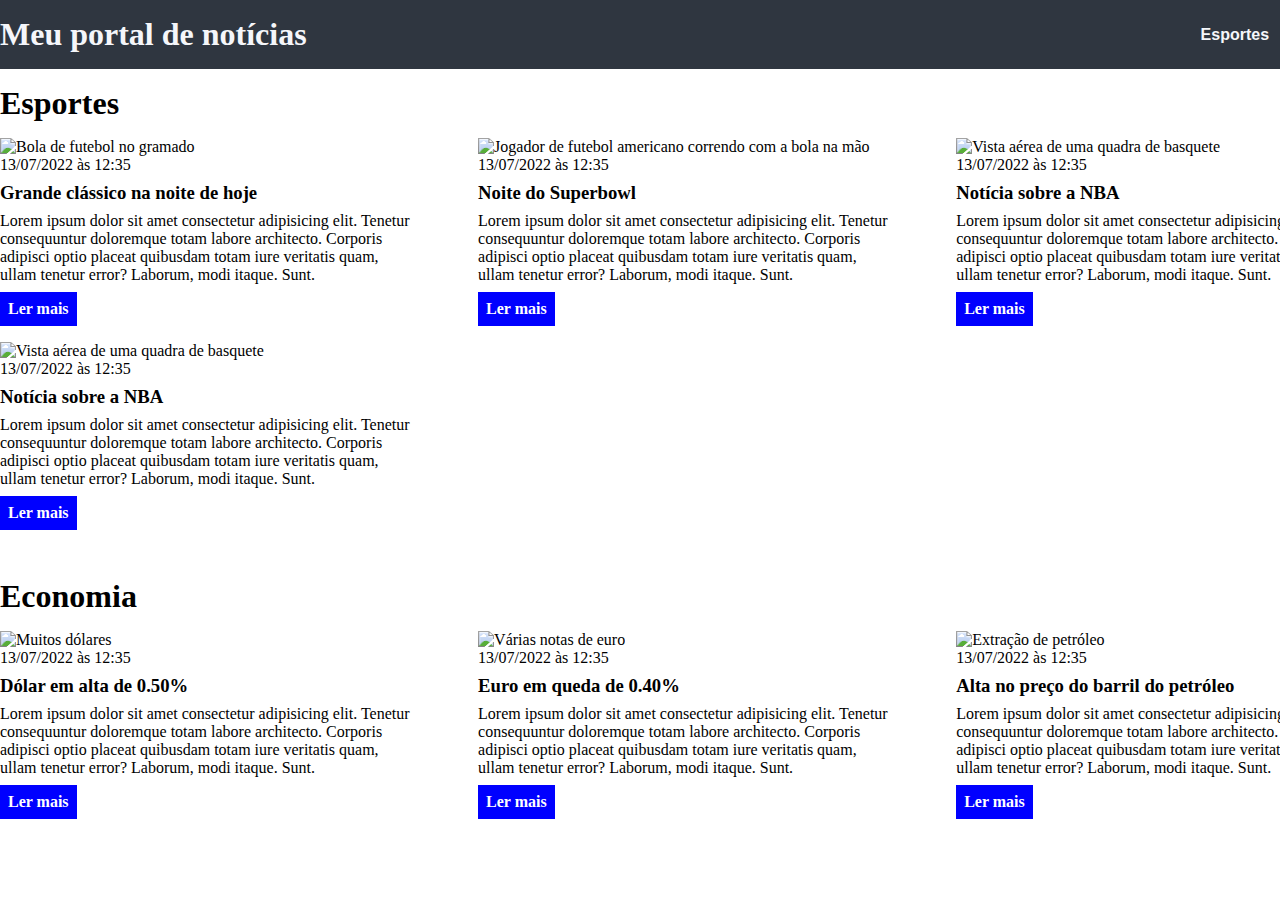
==== Index.html @ 69b90e9c "Adiconanado imganes+ mudanças nos files (inclusao de seçao e estilo de secao)" ====
<!DOCTYPE html>
<html lang="pt-BR">
<head>
    <meta charset="UTF-8">
    <meta http-equiv="X-UA-Compatible" content="IE=edge">
    <meta name="viewport" content="width=device-width, initial-scale=1.0">
    <title>Meu portal de notícias</title>
    <link rel="stylesheet" href="./main.css" />
</head>
<body>
    <header>
        <div class="container">
            <h1>Meu portal de notícias</h1>
        <nav>
            <ul>
                <li>
                    <a href="#sports" title="Ir para a seção de esportes">Esportes</a>
                </li>
                <li>
                    <a href="#economy" title="Ir para a seção de notícias">Economia</a>
                </li>
            </ul>
        </nav>
        </div>
    </header>
    <section id="Sports">
        <div class="container">
            <h2>Esportes</h2>
        <div class="articles">
            <article>
                <img src="./imagens/futebol.jpg" alt="Bola de futebol no gramado" />
                <header>
                    <time class="creation-date">13/07/2022 às 12:35</time>
                </header>
                <h3>Grande clássico na noite de hoje</h3>
                <p>
                    Lorem ipsum dolor sit amet consectetur adipisicing elit. Tenetur consequuntur doloremque totam labore architecto. Corporis adipisci optio placeat quibusdam totam iure veritatis quam, ullam tenetur error? Laborum, modi itaque. Sunt.
                </p>
                <a href="#" title="Leia a notícia completa">Ler mais</a>
            </article>
            <article>
                <img src="./imagens/futebol-americano.jpg" alt="Jogador de futebol americano correndo com a bola na mão" />
                <header>
                    <time>13/07/2022 às 12:35</time>
                </header>
                <h3>Noite do Superbowl</h3>
                <p>
                    Lorem ipsum dolor sit amet consectetur adipisicing elit. Tenetur consequuntur doloremque totam labore architecto. Corporis adipisci optio placeat quibusdam totam iure veritatis quam, ullam tenetur error? Laborum, modi itaque. Sunt.
                </p>
                <a href="#" title="Leia a notícia completa">Ler mais</a>
            </article>
            <article>
                <img src="./imagens/basquete.jpg" title="Vista aérea de uma quadra de basquete" />
                <header>
                    <time>13/07/2022 às 12:35</time>
                </header>
                <h3>Notícia sobre a NBA</h3>
                <p>
                    Lorem ipsum dolor sit amet consectetur adipisicing elit. Tenetur consequuntur doloremque totam labore architecto. Corporis adipisci optio placeat quibusdam totam iure veritatis quam, ullam tenetur error? Laborum, modi itaque. Sunt.
                </p>
                <a href="#" title="Leia a notícia completa">Ler mais</a>
            </article>
            <article>
                <img src="./imagens/basquete.jpg" title="Vista aérea de uma quadra de basquete" />
                <header>
                    <time>13/07/2022 às 12:35</time>
                </header>
                <h3>Notícia sobre a NBA</h3>
                <p>
                    Lorem ipsum dolor sit amet consectetur adipisicing elit. Tenetur consequuntur doloremque totam labore architecto. Corporis adipisci optio placeat quibusdam totam iure veritatis quam, ullam tenetur error? Laborum, modi itaque. Sunt.
                </p>
                <a href="#" title="Leia a notícia completa">Ler mais</a>
            </article>
        </div>
        </div>
    </section>
    <section id="Economy">
        <div class="container">
                <h2>Economia</h2>
            <div class="articles">
                <article>  
                    <img src="./imagens/dolares.jpg" alt="Muitos dólares" />
                    <header>
                        <time>13/07/2022 às 12:35</time>
                    </header>
                    <h3>Dólar em alta de 0.50%</h3>
                    <p>
                        Lorem ipsum dolor sit amet consectetur adipisicing elit. Tenetur consequuntur doloremque totam labore architecto. Corporis adipisci optio placeat quibusdam totam iure veritatis quam, ullam tenetur error? Laborum, modi itaque. Sunt.
                    </p>
                    <a href="#" title="Leia a notícia completa">Ler mais</a>
                </article>
                <article>
                    <img src="./imagens/euro.jpg" alt="Várias notas de euro" />
                    <header>
                        <time>13/07/2022 às 12:35</time>
                    </header>
                    <h3>Euro em queda de 0.40%</h3>
                    <p>
                        Lorem ipsum dolor sit amet consectetur adipisicing elit. Tenetur consequuntur doloremque totam labore architecto. Corporis adipisci optio placeat quibusdam totam iure veritatis quam, ullam tenetur error? Laborum, modi itaque. Sunt.
                    </p>
                    <a href="#" title="Leia a notícia completa">Ler mais</a>
                </article>
                <article>
                    <img src="./imagens/petroleo.jpg" alt="Extração de petróleo" />
                    <header>
                        <time>13/07/2022 às 12:35</time>
                    </header>
                    <h3>Alta no preço do barril do petróleo</h3>
                    <p>
                        Lorem ipsum dolor sit amet consectetur adipisicing elit. Tenetur consequuntur doloremque totam labore architecto. Corporis adipisci optio placeat quibusdam totam iure veritatis quam, ullam tenetur error? Laborum, modi itaque. Sunt.
                    </p>
                    <a href="#" title="Leia a notícia completa">Ler mais</a>
                </article> 
            </div>
        </div>
    </section>
</body>
</html>
---- main.css ----
*{
    box-sizing: border-box;
    margin: 0;
    padding: 0;
}

body >header {
    background-color: #2f3640;
    padding: 16px 0px;
    color: #f5f6fa
}

header .container{
    display: flex;
    align-items: center;
    justify-content: space-between;
}


header li {
display: inline;
font-family: Arial, Helvetica, sans-serif;
font-weight: bold;
margin-left: 16px;
}

header li a {
color: #f5f6fa;
text-decoration: none;
}

.container {
    width: 1366px;
    margin: 0 auto;
}

.articles {
display:flex;
flex-wrap: wrap;
justify-content: space-between;
}

.articles article img {
/* height: 180px; */
width: 100%;
}

.articles article {
    width: 30%;
}

section {
    padding: 16px 0px;
}

section h2,
.articles article {
    margin-bottom: 16px;
}

.articles article h3 {
margin-top: 8px;
margin-bottom: 8px;
}

.articles article a {
background-color: blue;
color: #fff;
padding: 8px;
display: inline-block;
text-decoration: none;
font-weight: bold;
margin-top: 8px;
}

.articles article a:hover {
    text-decoration: underline;
}


.articles article p
.articles article a {
    font-family: Arial,Arial, Helvetica, sans-serif;
}
.article article h3 {
    font-size: 24px;
}

section h2 {
    font-size: 32px;
}

#sports {
    background-color: rgba(0,255,0,0.1);
}

sports .article article {
    background-color: #009432;
}

#economy {
    background-color: #f8f59f;
}
#economy .articles article a {
    background-color: #ff9f1a;
}
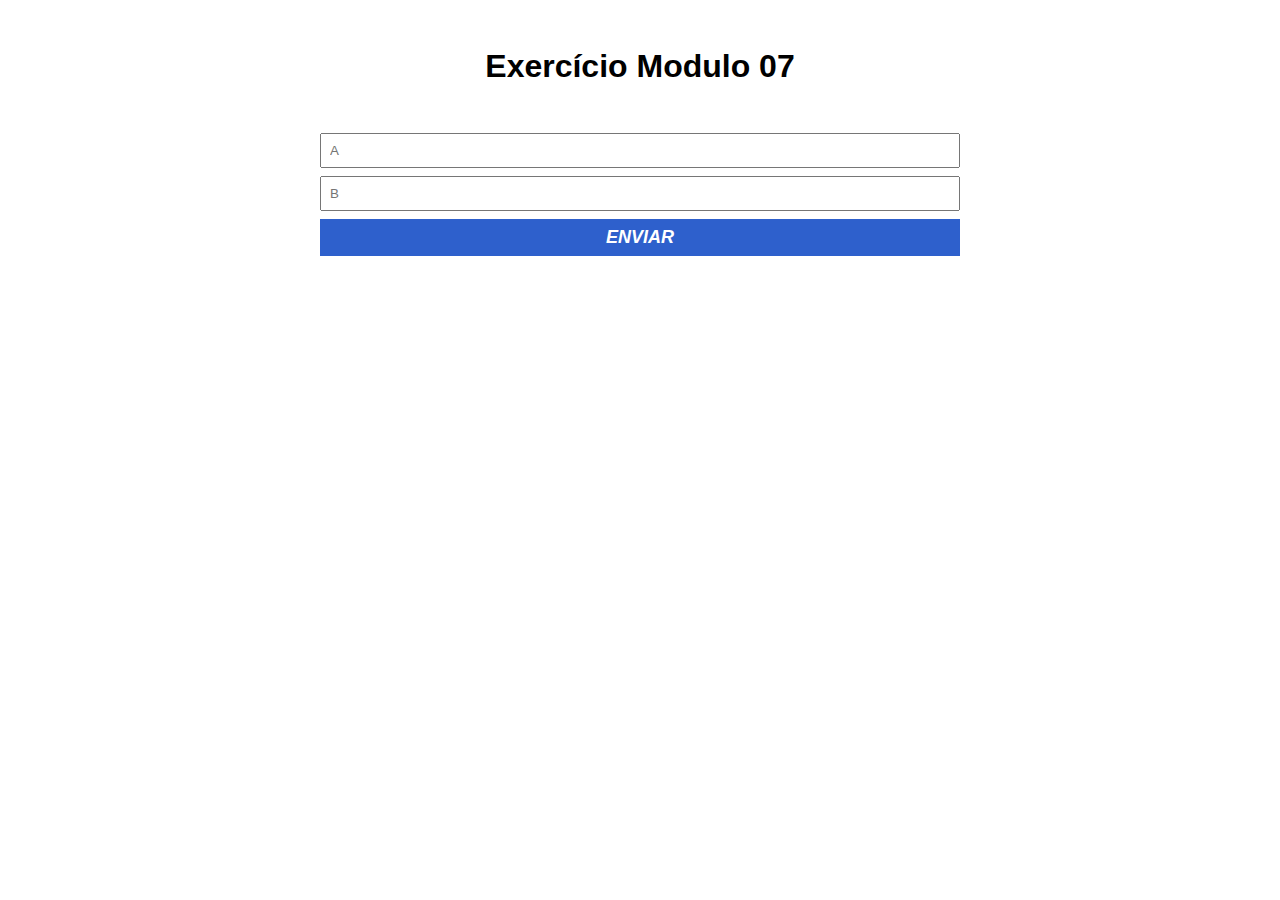
==== commit 66cea0f9: "Add files via upload" ====
--- a/Index.html
+++ b/Index.html
@@ -1,118 +1,22 @@
-<!DOCTYPE html>
-<html lang="pt-BR">
-<head>
-    <meta charset="UTF-8">
-    <meta http-equiv="X-UA-Compatible" content="IE=edge">
-    <meta name="viewport" content="width=device-width, initial-scale=1.0">
-    <title>Meu portal de notícias</title>
-    <link rel="stylesheet" href="./main.css" />
-</head>
-<body>
-    <header>
-        <div class="container">
-            <h1>Meu portal de notícias</h1>
-        <nav>
-            <ul>
-                <li>
-                    <a href="#sports" title="Ir para a seção de esportes">Esportes</a>
-                </li>
-                <li>
-                    <a href="#economy" title="Ir para a seção de notícias">Economia</a>
-                </li>
-            </ul>
-        </nav>
-        </div>
-    </header>
-    <section id="Sports">
-        <div class="container">
-            <h2>Esportes</h2>
-        <div class="articles">
-            <article>
-                <img src="./imagens/futebol.jpg" alt="Bola de futebol no gramado" />
-                <header>
-                    <time class="creation-date">13/07/2022 às 12:35</time>
-                </header>
-                <h3>Grande clássico na noite de hoje</h3>
-                <p>
-                    Lorem ipsum dolor sit amet consectetur adipisicing elit. Tenetur consequuntur doloremque totam labore architecto. Corporis adipisci optio placeat quibusdam totam iure veritatis quam, ullam tenetur error? Laborum, modi itaque. Sunt.
-                </p>
-                <a href="#" title="Leia a notícia completa">Ler mais</a>
-            </article>
-            <article>
-                <img src="./imagens/futebol-americano.jpg" alt="Jogador de futebol americano correndo com a bola na mão" />
-                <header>
-                    <time>13/07/2022 às 12:35</time>
-                </header>
-                <h3>Noite do Superbowl</h3>
-                <p>
-                    Lorem ipsum dolor sit amet consectetur adipisicing elit. Tenetur consequuntur doloremque totam labore architecto. Corporis adipisci optio placeat quibusdam totam iure veritatis quam, ullam tenetur error? Laborum, modi itaque. Sunt.
-                </p>
-                <a href="#" title="Leia a notícia completa">Ler mais</a>
-            </article>
-            <article>
-                <img src="./imagens/basquete.jpg" title="Vista aérea de uma quadra de basquete" />
-                <header>
-                    <time>13/07/2022 às 12:35</time>
-                </header>
-                <h3>Notícia sobre a NBA</h3>
-                <p>
-                    Lorem ipsum dolor sit amet consectetur adipisicing elit. Tenetur consequuntur doloremque totam labore architecto. Corporis adipisci optio placeat quibusdam totam iure veritatis quam, ullam tenetur error? Laborum, modi itaque. Sunt.
-                </p>
-                <a href="#" title="Leia a notícia completa">Ler mais</a>
-            </article>
-            <article>
-                <img src="./imagens/basquete.jpg" title="Vista aérea de uma quadra de basquete" />
-                <header>
-                    <time>13/07/2022 às 12:35</time>
-                </header>
-                <h3>Notícia sobre a NBA</h3>
-                <p>
-                    Lorem ipsum dolor sit amet consectetur adipisicing elit. Tenetur consequuntur doloremque totam labore architecto. Corporis adipisci optio placeat quibusdam totam iure veritatis quam, ullam tenetur error? Laborum, modi itaque. Sunt.
-                </p>
-                <a href="#" title="Leia a notícia completa">Ler mais</a>
-            </article>
-        </div>
-        </div>
-    </section>
-    <section id="Economy">
-        <div class="container">
-                <h2>Economia</h2>
-            <div class="articles">
-                <article>  
-                    <img src="./imagens/dolares.jpg" alt="Muitos dólares" />
-                    <header>
-                        <time>13/07/2022 às 12:35</time>
-                    </header>
-                    <h3>Dólar em alta de 0.50%</h3>
-                    <p>
-                        Lorem ipsum dolor sit amet consectetur adipisicing elit. Tenetur consequuntur doloremque totam labore architecto. Corporis adipisci optio placeat quibusdam totam iure veritatis quam, ullam tenetur error? Laborum, modi itaque. Sunt.
-                    </p>
-                    <a href="#" title="Leia a notícia completa">Ler mais</a>
-                </article>
-                <article>
-                    <img src="./imagens/euro.jpg" alt="Várias notas de euro" />
-                    <header>
-                        <time>13/07/2022 às 12:35</time>
-                    </header>
-                    <h3>Euro em queda de 0.40%</h3>
-                    <p>
-                        Lorem ipsum dolor sit amet consectetur adipisicing elit. Tenetur consequuntur doloremque totam labore architecto. Corporis adipisci optio placeat quibusdam totam iure veritatis quam, ullam tenetur error? Laborum, modi itaque. Sunt.
-                    </p>
-                    <a href="#" title="Leia a notícia completa">Ler mais</a>
-                </article>
-                <article>
-                    <img src="./imagens/petroleo.jpg" alt="Extração de petróleo" />
-                    <header>
-                        <time>13/07/2022 às 12:35</time>
-                    </header>
-                    <h3>Alta no preço do barril do petróleo</h3>
-                    <p>
-                        Lorem ipsum dolor sit amet consectetur adipisicing elit. Tenetur consequuntur doloremque totam labore architecto. Corporis adipisci optio placeat quibusdam totam iure veritatis quam, ullam tenetur error? Laborum, modi itaque. Sunt.
-                    </p>
-                    <a href="#" title="Leia a notícia completa">Ler mais</a>
-                </article> 
-            </div>
-        </div>
-    </section>
-</body>
-</html>+<!DOCTYPE html> 
+<html lang="en"> 
+<head> 
+    <meta charset="UTF-8"> 
+    <meta name="viewport" content="width=device-width, initial-scale=1.0"> 
+    <title>Exercício Javascript</title> 
+    <link rel="stylesheet" href="./main.css" /> 
+</head> 
+<body> 
+    <div> 
+        <h1>Exercício Modulo 07</h1> 
+        <form id="formulario"> 
+            <input type="number" id="campo-a" required placeholder="A"/> 
+            <p class="error"> O valor do campo A precisa ser maior que o  campo B </p>
+            <input type="number" id="campo-b" required placeholder="B"/> 
+            <button id="btn-enviar" type="submit">Enviar</button> 
+            <p class="success">Enviado com sucesso!</p>
+        </form> 
+    </div> 
+    <script src="./main.js"></script>
+</body> 
+</html>
--- a/main.css
+++ b/main.css
@@ -1,106 +1,68 @@
-*{
-    box-sizing: border-box;
-    margin: 0;
-    padding: 0;
-}
-
-body >header {
-    background-color: #2f3640;
-    padding: 16px 0px;
-    color: #f5f6fa
-}
-
-header .container{
-    display: flex;
-    align-items: center;
-    justify-content: space-between;
-}
-
-
-header li {
-display: inline;
-font-family: Arial, Helvetica, sans-serif;
-font-weight: bold;
-margin-left: 16px;
-}
-
-header li a {
-color: #f5f6fa;
-text-decoration: none;
-}
-
-.container {
-    width: 1366px;
-    margin: 0 auto;
-}
-
-.articles {
-display:flex;
-flex-wrap: wrap;
-justify-content: space-between;
-}
-
-.articles article img {
-/* height: 180px; */
-width: 100%;
-}
-
-.articles article {
-    width: 30%;
-}
-
-section {
-    padding: 16px 0px;
-}
-
-section h2,
-.articles article {
-    margin-bottom: 16px;
-}
-
-.articles article h3 {
-margin-top: 8px;
-margin-bottom: 8px;
-}
-
-.articles article a {
-background-color: blue;
-color: #fff;
-padding: 8px;
-display: inline-block;
-text-decoration: none;
-font-weight: bold;
-margin-top: 8px;
-}
-
-.articles article a:hover {
-    text-decoration: underline;
-}
-
-
-.articles article p
-.articles article a {
-    font-family: Arial,Arial, Helvetica, sans-serif;
-}
-.article article h3 {
-    font-size: 24px;
-}
-
-section h2 {
-    font-size: 32px;
-}
-
-#sports {
-    background-color: rgba(0,255,0,0.1);
-}
-
-sports .article article {
-    background-color: #009432;
-}
-
-#economy {
-    background-color: #f8f59f;
-}
-#economy .articles article a {
-    background-color: #ff9f1a;
-}
+* { 
+    margin: 0;
+    padding: 0;
+    box-sizing: border-box;
+    font-family: sans-serif;
+}
+
+body h1 {
+    margin-top: 40px;
+    padding: 8px;
+    display: flex;
+    flex-direction: column;
+    align-items: center;
+}
+
+.container {
+    margin: 80px auto;
+    max-width: 640px;
+    width: 100%;
+}
+
+form {
+    margin-top: 40px;
+    display: flex;
+    flex-direction: column;
+    align-items: center;
+}
+
+input, textarea, button {
+    display: block;
+    padding: 8px;
+    margin-bottom: 8px;
+    width: 50%;
+    resize: none;
+}
+
+.error {
+        padding: 8px; 
+    background-color: red; 
+    color: #fff; 
+    margin-bottom: 8px; 
+    font-size: 15px; 
+    display: none; 
+}
+
+.success {
+        padding: 8px; 
+    background-color: green; 
+    color: #fff; 
+    margin-bottom: 8px; 
+    font-size: 15px; 
+    display: none; 
+}
+
+button {
+    background-color: #2e60cc;
+    border: none;
+    text-transform: uppercase;
+    color: #fff;
+    font-weight: bold;
+    font-size: 18px;
+    font-style: italic;
+    cursor: pointer;
+}
+
+button:hover {
+    background-color: #4a74ce;
+}
